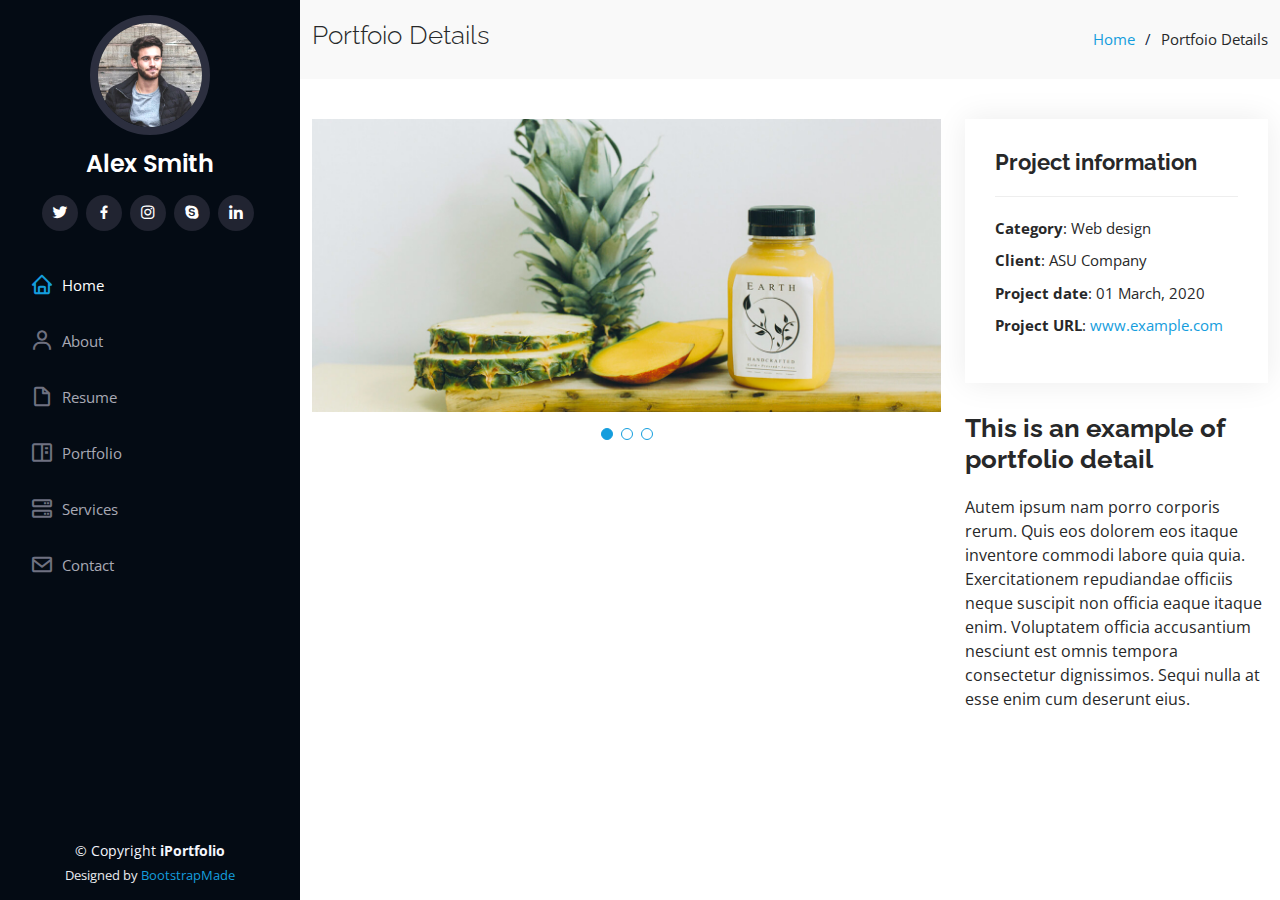
==== portfolio-details.html @ 713fc618 "new" ====
<!DOCTYPE html>
<html lang="en">

<head>
  <meta charset="utf-8">
  <meta content="width=device-width, initial-scale=1.0" name="viewport">

  <title>Portfolio Details - iPortfolio Bootstrap Template</title>
  <meta content="" name="description">
  <meta content="" name="keywords">

  <!-- Favicons -->
  <link href="assets/img/favicon.png" rel="icon">
  <link href="assets/img/apple-touch-icon.png" rel="apple-touch-icon">

  <!-- Google Fonts -->
  <link href="https://fonts.googleapis.com/css?family=Open+Sans:300,300i,400,400i,600,600i,700,700i|Raleway:300,300i,400,400i,500,500i,600,600i,700,700i|Poppins:300,300i,400,400i,500,500i,600,600i,700,700i" rel="stylesheet">

  <!-- Vendor CSS Files -->
  <link href="assets/vendor/aos/aos.css" rel="stylesheet">
  <link href="assets/vendor/bootstrap/css/bootstrap.min.css" rel="stylesheet">
  <link href="assets/vendor/bootstrap-icons/bootstrap-icons.css" rel="stylesheet">
  <link href="assets/vendor/boxicons/css/boxicons.min.css" rel="stylesheet">
  <link href="assets/vendor/glightbox/css/glightbox.min.css" rel="stylesheet">
  <link href="assets/vendor/swiper/swiper-bundle.min.css" rel="stylesheet">

  <!-- Template Main CSS File -->
  <link href="assets/css/style.css" rel="stylesheet">

  <!-- =======================================================
  * Template Name: iPortfolio - v3.7.0
  * Template URL: https://bootstrapmade.com/iportfolio-bootstrap-portfolio-websites-template/
  * Author: BootstrapMade.com
  * License: https://bootstrapmade.com/license/
  ======================================================== -->
</head>

<body>

  <!-- ======= Mobile nav toggle button ======= -->
  <i class="bi bi-list mobile-nav-toggle d-xl-none"></i>

  <!-- ======= Header ======= -->
  <header id="header">
    <div class="d-flex flex-column">

      <div class="profile">
        <img src="assets/img/profile-img.jpg" alt="" class="img-fluid rounded-circle">
        <h1 class="text-light"><a href="index.html">Alex Smith</a></h1>
        <div class="social-links mt-3 text-center">
          <a href="#" class="twitter"><i class="bx bxl-twitter"></i></a>
          <a href="#" class="facebook"><i class="bx bxl-facebook"></i></a>
          <a href="#" class="instagram"><i class="bx bxl-instagram"></i></a>
          <a href="#" class="google-plus"><i class="bx bxl-skype"></i></a>
          <a href="#" class="linkedin"><i class="bx bxl-linkedin"></i></a>
        </div>
      </div>

      <nav id="navbar" class="nav-menu navbar">
        <ul>
          <li><a href="#hero" class="nav-link scrollto active"><i class="bx bx-home"></i> <span>Home</span></a></li>
          <li><a href="#about" class="nav-link scrollto"><i class="bx bx-user"></i> <span>About</span></a></li>
          <li><a href="#resume" class="nav-link scrollto"><i class="bx bx-file-blank"></i> <span>Resume</span></a></li>
          <li><a href="#portfolio" class="nav-link scrollto"><i class="bx bx-book-content"></i> <span>Portfolio</span></a></li>
          <li><a href="#services" class="nav-link scrollto"><i class="bx bx-server"></i> <span>Services</span></a></li>
          <li><a href="#contact" class="nav-link scrollto"><i class="bx bx-envelope"></i> <span>Contact</span></a></li>
        </ul>
      </nav><!-- .nav-menu -->
    </div>
  </header><!-- End Header -->

  <main id="main">

    <!-- ======= Breadcrumbs ======= -->
    <section id="breadcrumbs" class="breadcrumbs">
      <div class="container">

        <div class="d-flex justify-content-between align-items-center">
          <h2>Portfoio Details</h2>
          <ol>
            <li><a href="index.html">Home</a></li>
            <li>Portfoio Details</li>
          </ol>
        </div>

      </div>
    </section><!-- End Breadcrumbs -->

    <!-- ======= Portfolio Details Section ======= -->
    <section id="portfolio-details" class="portfolio-details">
      <div class="container">

        <div class="row gy-4">

          <div class="col-lg-8">
            <div class="portfolio-details-slider swiper">
              <div class="swiper-wrapper align-items-center">

                <div class="swiper-slide">
                  <img src="assets/img/portfolio/portfolio-details-1.jpg" alt="">
                </div>

                <div class="swiper-slide">
                  <img src="assets/img/portfolio/portfolio-details-2.jpg" alt="">
                </div>

                <div class="swiper-slide">
                  <img src="assets/img/portfolio/portfolio-details-3.jpg" alt="">
                </div>

              </div>
              <div class="swiper-pagination"></div>
            </div>
          </div>

          <div class="col-lg-4">
            <div class="portfolio-info">
              <h3>Project information</h3>
              <ul>
                <li><strong>Category</strong>: Web design</li>
                <li><strong>Client</strong>: ASU Company</li>
                <li><strong>Project date</strong>: 01 March, 2020</li>
                <li><strong>Project URL</strong>: <a href="#">www.example.com</a></li>
              </ul>
            </div>
            <div class="portfolio-description">
              <h2>This is an example of portfolio detail</h2>
              <p>
                Autem ipsum nam porro corporis rerum. Quis eos dolorem eos itaque inventore commodi labore quia quia. Exercitationem repudiandae officiis neque suscipit non officia eaque itaque enim. Voluptatem officia accusantium nesciunt est omnis tempora consectetur dignissimos. Sequi nulla at esse enim cum deserunt eius.
              </p>
            </div>
          </div>

        </div>

      </div>
    </section><!-- End Portfolio Details Section -->

  </main><!-- End #main -->

  <!-- ======= Footer ======= -->
  <footer id="footer">
    <div class="container">
      <div class="copyright">
        &copy; Copyright <strong><span>iPortfolio</span></strong>
      </div>
      <div class="credits">
        <!-- All the links in the footer should remain intact. -->
        <!-- You can delete the links only if you purchased the pro version. -->
        <!-- Licensing information: https://bootstrapmade.com/license/ -->
        <!-- Purchase the pro version with working PHP/AJAX contact form: https://bootstrapmade.com/iportfolio-bootstrap-portfolio-websites-template/ -->
        Designed by <a href="https://bootstrapmade.com/">BootstrapMade</a>
      </div>
    </div>
  </footer><!-- End  Footer -->

  <a href="#" class="back-to-top d-flex align-items-center justify-content-center"><i class="bi bi-arrow-up-short"></i></a>

  <!-- Vendor JS Files -->
  <script src="assets/vendor/purecounter/purecounter.js"></script>
  <script src="assets/vendor/aos/aos.js"></script>
  <script src="assets/vendor/bootstrap/js/bootstrap.bundle.min.js"></script>
  <script src="assets/vendor/glightbox/js/glightbox.min.js"></script>
  <script src="assets/vendor/isotope-layout/isotope.pkgd.min.js"></script>
  <script src="assets/vendor/swiper/swiper-bundle.min.js"></script>
  <script src="assets/vendor/typed.js/typed.min.js"></script>
  <script src="assets/vendor/waypoints/noframework.waypoints.js"></script>
  <script src="assets/vendor/php-email-form/validate.js"></script>

  <!-- Template Main JS File -->
  <script src="assets/js/main.js"></script>

</body>

</html>
---- assets/css/style.css ----
/**
* Template Name: iPortfolio - v3.7.0
* Template URL: https://bootstrapmade.com/iportfolio-bootstrap-portfolio-websites-template/
* Author: BootstrapMade.com
* License: https://bootstrapmade.com/license/
*/

/*--------------------------------------------------------------
# General
--------------------------------------------------------------*/
body {
  font-family: "Open Sans", sans-serif;
  color: #272829;
}

a {
  color: #149ddd;
  text-decoration: none;
}

a:hover {
  color: #37b3ed;
  text-decoration: none;
}

h1, h2, h3, h4, h5, h6 {
  font-family: "Raleway", sans-serif;
}

/*--------------------------------------------------------------
# Back to top button
--------------------------------------------------------------*/
.back-to-top {
  position: fixed;
  visibility: hidden;
  opacity: 0;
  right: 15px;
  bottom: 15px;
  z-index: 996;
  background: #149ddd;
  width: 40px;
  height: 40px;
  border-radius: 50px;
  transition: all 0.4s;
}
.back-to-top i {
  font-size: 28px;
  color: #fff;
  line-height: 0;
}
.back-to-top:hover {
  background: #2eafec;
  color: #fff;
}
.back-to-top.active {
  visibility: visible;
  opacity: 1;
}

/*--------------------------------------------------------------
# Header
--------------------------------------------------------------*/
#header {
  position: fixed;
  top: 0;
  left: 0;
  bottom: 0;
  width: 300px;
  transition: all ease-in-out 0.5s;
  z-index: 9997;
  transition: all 0.5s;
  padding: 0 15px;
  background: #040b14;
  overflow-y: auto;
}
#header .profile img {
  margin: 15px auto;
  display: block;
  width: 120px;
  border: 8px solid #2c2f3f;
}
#header .profile h1 {
  font-size: 24px;
  margin: 0;
  padding: 0;
  font-weight: 600;
  -moz-text-align-last: center;
  text-align-last: center;
  font-family: "Poppins", sans-serif;
}
#header .profile h1 a, #header .profile h1 a:hover {
  color: #fff;
  text-decoration: none;
}
#header .profile .social-links a {
  font-size: 18px;
  display: inline-block;
  background: #212431;
  color: #fff;
  line-height: 1;
  padding: 8px 0;
  margin-right: 4px;
  border-radius: 50%;
  text-align: center;
  width: 36px;
  height: 36px;
  transition: 0.3s;
}
#header .profile .social-links a:hover {
  background: #149ddd;
  color: #fff;
  text-decoration: none;
}

#main {
  margin-left: 300px;
}

@media (max-width: 1199px) {
  #header {
    left: -300px;
  }

  #main {
    margin-left: 0;
  }
}
/*--------------------------------------------------------------
# Navigation Menu
--------------------------------------------------------------*/
/* Desktop Navigation */
.nav-menu {
  padding: 30px 0 0 0;
}
.nav-menu * {
  margin: 0;
  padding: 0;
  list-style: none;
}
.nav-menu > ul > li {
  position: relative;
  white-space: nowrap;
}
.nav-menu a, .nav-menu a:focus {
  display: flex;
  align-items: center;
  color: #a8a9b4;
  padding: 12px 15px;
  margin-bottom: 8px;
  transition: 0.3s;
  font-size: 15px;
}
.nav-menu a i, .nav-menu a:focus i {
  font-size: 24px;
  padding-right: 8px;
  color: #6f7180;
}
.nav-menu a:hover, .nav-menu .active, .nav-menu .active:focus, .nav-menu li:hover > a {
  text-decoration: none;
  color: #fff;
}
.nav-menu a:hover i, .nav-menu .active i, .nav-menu .active:focus i, .nav-menu li:hover > a i {
  color: #149ddd;
}

/* Mobile Navigation */
.mobile-nav-toggle {
  position: fixed;
  right: 15px;
  top: 15px;
  z-index: 9998;
  border: 0;
  font-size: 24px;
  transition: all 0.4s;
  outline: none !important;
  background-color: #149ddd;
  color: #fff;
  width: 40px;
  height: 40px;
  display: inline-flex;
  align-items: center;
  justify-content: center;
  line-height: 0;
  border-radius: 50px;
  cursor: pointer;
}

.mobile-nav-active {
  overflow: hidden;
}
.mobile-nav-active #header {
  left: 0;
}

/*--------------------------------------------------------------
# Hero Section
--------------------------------------------------------------*/
#hero {
  width: 100%;
  height: 100vh;
  background: url("../img/hero-bg.jpg") top center;
  background-size: cover;
}
#hero:before {
  content: "";
  background: rgba(5, 13, 24, 0.3);
  position: absolute;
  bottom: 0;
  top: 0;
  left: 0;
  right: 0;
  z-index: 1;
}
#hero .hero-container {
  position: relative;
  z-index: 2;
  min-width: 300px;
}
#hero h1 {
  margin: 0 0 10px 0;
  font-size: 64px;
  font-weight: 700;
  line-height: 56px;
  color: #fff;
}
#hero p {
  color: #fff;
  margin-bottom: 50px;
  font-size: 26px;
  font-family: "Poppins", sans-serif;
}
#hero p span {
  color: #fff;
  padding-bottom: 4px;
  letter-spacing: 1px;
  border-bottom: 3px solid #149ddd;
}
@media (min-width: 1024px) {
  #hero {
    background-attachment: fixed;
  }
}
@media (max-width: 768px) {
  #hero h1 {
    font-size: 28px;
    line-height: 36px;
  }
  #hero h2 {
    font-size: 18px;
    line-height: 24px;
    margin-bottom: 30px;
  }
}

/*--------------------------------------------------------------
# Sections General
--------------------------------------------------------------*/
section {
  padding: 60px 0;
  overflow: hidden;
}

.section-bg {
  background: #f5f8fd;
}

.section-title {
  padding-bottom: 30px;
}
.section-title h2 {
  font-size: 32px;
  font-weight: bold;
  margin-bottom: 20px;
  padding-bottom: 20px;
  position: relative;
  color: #173b6c;
}
.section-title h2::after {
  content: "";
  position: absolute;
  display: block;
  width: 50px;
  height: 3px;
  background: #149ddd;
  bottom: 0;
  left: 0;
}
.section-title p {
  margin-bottom: 0;
}

/*--------------------------------------------------------------
# About
--------------------------------------------------------------*/
.about .content h3 {
  font-weight: 700;
  font-size: 26px;
  color: #173b6c;
}
.about .content ul {
  list-style: none;
  padding: 0;
}
.about .content ul li {
  margin-bottom: 20px;
  display: flex;
  align-items: center;
}
.about .content ul strong {
  margin-right: 10px;
}
.about .content ul i {
  font-size: 16px;
  margin-right: 5px;
  color: #149ddd;
  line-height: 0;
}
.about .content p:last-child {
  margin-bottom: 0;
}

/*--------------------------------------------------------------
# Facts
--------------------------------------------------------------*/
.facts {
  padding-bottom: 30px;
}
.facts .count-box {
  padding: 30px;
  width: 100%;
}
.facts .count-box i {
  display: block;
  font-size: 44px;
  color: #149ddd;
  float: left;
  line-height: 0;
}
.facts .count-box span {
  font-size: 48px;
  line-height: 40px;
  display: block;
  font-weight: 700;
  color: #050d18;
  margin-left: 60px;
}
.facts .count-box p {
  padding: 15px 0 0 0;
  margin: 0 0 0 60px;
  font-family: "Raleway", sans-serif;
  font-size: 14px;
  color: #122f57;
}
.facts .count-box a {
  font-weight: 600;
  display: block;
  margin-top: 20px;
  color: #122f57;
  font-size: 15px;
  font-family: "Poppins", sans-serif;
  transition: ease-in-out 0.3s;
}
.facts .count-box a:hover {
  color: #1f5297;
}

/*--------------------------------------------------------------
# Akills
--------------------------------------------------------------*/
.skills .progress {
  height: 60px;
  display: block;
  background: none;
  border-radius: 0;
}
.skills .progress .skill {
  padding: 0;
  margin: 0 0 6px 0;
  text-transform: uppercase;
  display: block;
  font-weight: 600;
  font-family: "Poppins", sans-serif;
  color: #050d18;
}
.skills .progress .skill .val {
  float: right;
  font-style: normal;
}
.skills .progress-bar-wrap {
  background: #dce8f8;
  height: 10px;
}
.skills .progress-bar {
  width: 1px;
  height: 10px;
  transition: 0.9s;
  background-color: #149ddd;
}

/*--------------------------------------------------------------
# Resume
--------------------------------------------------------------*/
.resume .resume-title {
  font-size: 26px;
  font-weight: 700;
  margin-top: 20px;
  margin-bottom: 20px;
  color: #050d18;
}
.resume .resume-item {
  padding: 0 0 20px 20px;
  margin-top: -2px;
  border-left: 2px solid #1f5297;
  position: relative;
}
.resume .resume-item h4 {
  line-height: 18px;
  font-size: 18px;
  font-weight: 600;
  text-transform: uppercase;
  font-family: "Poppins", sans-serif;
  color: #050d18;
  margin-bottom: 10px;
}
.resume .resume-item h5 {
  font-size: 16px;
  background: #e4edf9;
  padding: 5px 15px;
  display: inline-block;
  font-weight: 600;
  margin-bottom: 10px;
}
.resume .resume-item ul {
  padding-left: 20px;
}
.resume .resume-item ul li {
  padding-bottom: 10px;
}
.resume .resume-item:last-child {
  padding-bottom: 0;
}
.resume .resume-item::before {
  content: "";
  position: absolute;
  width: 16px;
  height: 16px;
  border-radius: 50px;
  left: -9px;
  top: 0;
  background: #fff;
  border: 2px solid #1f5297;
}

/*--------------------------------------------------------------
# Portfolio
--------------------------------------------------------------*/
.portfolio .portfolio-item {
  margin-bottom: 30px;
}
.portfolio #portfolio-flters {
  padding: 0;
  margin: 0 auto 35px auto;
  list-style: none;
  text-align: center;
  background: #fff;
  border-radius: 50px;
  padding: 2px 15px;
}
.portfolio #portfolio-flters li {
  cursor: pointer;
  display: inline-block;
  padding: 10px 15px 8px 15px;
  font-size: 14px;
  font-weight: 600;
  line-height: 1;
  text-transform: uppercase;
  color: #272829;
  margin-bottom: 5px;
  transition: all 0.3s ease-in-out;
}
.portfolio #portfolio-flters li:hover, .portfolio #portfolio-flters li.filter-active {
  color: #149ddd;
}
.portfolio #portfolio-flters li:last-child {
  margin-right: 0;
}
.portfolio .portfolio-wrap {
  transition: 0.3s;
  position: relative;
  overflow: hidden;
  z-index: 1;
}
.portfolio .portfolio-wrap::before {
  content: "";
  background: rgba(255, 255, 255, 0.5);
  position: absolute;
  left: 0;
  right: 0;
  top: 0;
  bottom: 0;
  transition: all ease-in-out 0.3s;
  z-index: 2;
  opacity: 0;
}
.portfolio .portfolio-wrap .portfolio-links {
  opacity: 1;
  left: 0;
  right: 0;
  bottom: -60px;
  z-index: 3;
  position: absolute;
  transition: all ease-in-out 0.3s;
  display: flex;
  justify-content: center;
}
.portfolio .portfolio-wrap .portfolio-links a {
  color: #fff;
  font-size: 28px;
  text-align: center;
  background: rgba(20, 157, 221, 0.75);
  transition: 0.3s;
  width: 50%;
}
.portfolio .portfolio-wrap .portfolio-links a:hover {
  background: rgba(20, 157, 221, 0.95);
}
.portfolio .portfolio-wrap .portfolio-links a + a {
  border-left: 1px solid #37b3ed;
}
.portfolio .portfolio-wrap:hover::before {
  top: 0;
  left: 0;
  right: 0;
  bottom: 0;
  opacity: 1;
}
.portfolio .portfolio-wrap:hover .portfolio-links {
  opacity: 1;
  bottom: 0;
}

/*--------------------------------------------------------------
# Portfolio Details
--------------------------------------------------------------*/
.portfolio-details {
  padding-top: 40px;
}
.portfolio-details .portfolio-details-slider img {
  width: 100%;
}
.portfolio-details .portfolio-details-slider .swiper-pagination {
  margin-top: 20px;
  position: relative;
}
.portfolio-details .portfolio-details-slider .swiper-pagination .swiper-pagination-bullet {
  width: 12px;
  height: 12px;
  background-color: #fff;
  opacity: 1;
  border: 1px solid #149ddd;
}
.portfolio-details .portfolio-details-slider .swiper-pagination .swiper-pagination-bullet-active {
  background-color: #149ddd;
}
.portfolio-details .portfolio-info {
  padding: 30px;
  box-shadow: 0px 0 30px rgba(5, 13, 24, 0.08);
}
.portfolio-details .portfolio-info h3 {
  font-size: 22px;
  font-weight: 700;
  margin-bottom: 20px;
  padding-bottom: 20px;
  border-bottom: 1px solid #eee;
}
.portfolio-details .portfolio-info ul {
  list-style: none;
  padding: 0;
  font-size: 15px;
}
.portfolio-details .portfolio-info ul li + li {
  margin-top: 10px;
}
.portfolio-details .portfolio-description {
  padding-top: 30px;
}
.portfolio-details .portfolio-description h2 {
  font-size: 26px;
  font-weight: 700;
  margin-bottom: 20px;
}
.portfolio-details .portfolio-description p {
  padding: 0;
}

/*--------------------------------------------------------------
# Services
--------------------------------------------------------------*/
.services .icon-box {
  margin-bottom: 20px;
}
.services .icon {
  float: left;
  display: flex;
  align-items: center;
  justify-content: center;
  width: 54px;
  height: 54px;
  background: #149ddd;
  border-radius: 50%;
  transition: 0.5s;
  border: 1px solid #149ddd;
}
.services .icon i {
  color: #fff;
  font-size: 24px;
  line-height: 0;
}
.services .icon-box:hover .icon {
  background: #fff;
}
.services .icon-box:hover .icon i {
  color: #149ddd;
}
.services .title {
  margin-left: 80px;
  font-weight: 700;
  margin-bottom: 15px;
  font-size: 18px;
}
.services .title a {
  color: #343a40;
}
.services .title a:hover {
  color: #149ddd;
}
.services .description {
  margin-left: 80px;
  line-height: 24px;
  font-size: 14px;
}

/*--------------------------------------------------------------
# Testimonials
--------------------------------------------------------------*/
.testimonials .testimonials-carousel, .testimonials .testimonials-slider {
  overflow: hidden;
}
.testimonials .testimonial-item {
  box-sizing: content-box;
  text-align: center;
  min-height: 320px;
}
.testimonials .testimonial-item .testimonial-img {
  width: 90px;
  border-radius: 50%;
  margin: 0 auto;
}
.testimonials .testimonial-item h3 {
  font-size: 18px;
  font-weight: bold;
  margin: 10px 0 5px 0;
  color: #111;
}
.testimonials .testimonial-item h4 {
  font-size: 14px;
  color: #999;
  margin: 0;
}
.testimonials .testimonial-item .quote-icon-left, .testimonials .testimonial-item .quote-icon-right {
  color: #c3e8fa;
  font-size: 26px;
}
.testimonials .testimonial-item .quote-icon-left {
  display: inline-block;
  left: -5px;
  position: relative;
}
.testimonials .testimonial-item .quote-icon-right {
  display: inline-block;
  right: -5px;
  position: relative;
  top: 10px;
}
.testimonials .testimonial-item p {
  font-style: italic;
  margin: 0 15px 15px 15px;
  padding: 20px;
  background: #fff;
  position: relative;
  margin-bottom: 35px;
  border-radius: 6px;
  box-shadow: 0px 2px 15px rgba(0, 0, 0, 0.1);
}
.testimonials .testimonial-item p::after {
  content: "";
  width: 0;
  height: 0;
  border-top: 20px solid #fff;
  border-right: 20px solid transparent;
  border-left: 20px solid transparent;
  position: absolute;
  bottom: -20px;
  left: calc(50% - 20px);
}
.testimonials .swiper-pagination {
  margin-top: 20px;
  position: relative;
}
.testimonials .swiper-pagination .swiper-pagination-bullet {
  width: 12px;
  height: 12px;
  background-color: #fff;
  opacity: 1;
  border: 1px solid #149ddd;
}
.testimonials .swiper-pagination .swiper-pagination-bullet-active {
  background-color: #149ddd;
}

/*--------------------------------------------------------------
# Contact
--------------------------------------------------------------*/
.contact {
  padding-bottom: 130px;
}
.contact .info {
  padding: 30px;
  background: #fff;
  width: 100%;
  box-shadow: 0 0 24px 0 rgba(0, 0, 0, 0.12);
}
.contact .info i {
  font-size: 20px;
  color: #149ddd;
  float: left;
  width: 44px;
  height: 44px;
  background: #dff3fc;
  display: flex;
  justify-content: center;
  align-items: center;
  border-radius: 50px;
  transition: all 0.3s ease-in-out;
}
.contact .info h4 {
  padding: 0 0 0 60px;
  font-size: 22px;
  font-weight: 600;
  margin-bottom: 5px;
  color: #050d18;
}
.contact .info p {
  padding: 0 0 10px 60px;
  margin-bottom: 20px;
  font-size: 14px;
  color: #173b6c;
}
.contact .info .email p {
  padding-top: 5px;
}
.contact .info .social-links {
  padding-left: 60px;
}
.contact .info .social-links a {
  font-size: 18px;
  display: inline-block;
  background: #333;
  color: #fff;
  line-height: 1;
  padding: 8px 0;
  border-radius: 50%;
  text-align: center;
  width: 36px;
  height: 36px;
  transition: 0.3s;
  margin-right: 10px;
}
.contact .info .social-links a:hover {
  background: #149ddd;
  color: #fff;
}
.contact .info .email:hover i, .contact .info .address:hover i, .contact .info .phone:hover i {
  background: #149ddd;
  color: #fff;
}
.contact .php-email-form {
  width: 100%;
  padding: 30px;
  background: #fff;
  box-shadow: 0 0 24px 0 rgba(0, 0, 0, 0.12);
}
.contact .php-email-form .form-group {
  padding-bottom: 8px;
}
.contact .php-email-form .validate {
  display: none;
  color: red;
  margin: 0 0 15px 0;
  font-weight: 400;
  font-size: 13px;
}
.contact .php-email-form .error-message {
  display: none;
  color: #fff;
  background: #ed3c0d;
  text-align: left;
  padding: 15px;
  font-weight: 600;
}
.contact .php-email-form .error-message br + br {
  margin-top: 25px;
}
.contact .php-email-form .sent-message {
  display: none;
  color: #fff;
  background: #18d26e;
  text-align: center;
  padding: 15px;
  font-weight: 600;
}
.contact .php-email-form .loading {
  display: none;
  background: #fff;
  text-align: center;
  padding: 15px;
}
.contact .php-email-form .loading:before {
  content: "";
  display: inline-block;
  border-radius: 50%;
  width: 24px;
  height: 24px;
  margin: 0 10px -6px 0;
  border: 3px solid #18d26e;
  border-top-color: #eee;
  -webkit-animation: animate-loading 1s linear infinite;
  animation: animate-loading 1s linear infinite;
}
.contact .php-email-form .form-group {
  margin-bottom: 15px;
}
.contact .php-email-form label {
  padding-bottom: 8px;
}
.contact .php-email-form input, .contact .php-email-form textarea {
  border-radius: 0;
  box-shadow: none;
  font-size: 14px;
}
.contact .php-email-form input {
  height: 44px;
}
.contact .php-email-form textarea {
  padding: 10px 15px;
}
.contact .php-email-form button[type=submit] {
  background: #149ddd;
  border: 0;
  padding: 10px 24px;
  color: #fff;
  transition: 0.4s;
  border-radius: 4px;
}
.contact .php-email-form button[type=submit]:hover {
  background: #37b3ed;
}
@-webkit-keyframes animate-loading {
  0% {
    transform: rotate(0deg);
  }
  100% {
    transform: rotate(360deg);
  }
}
@keyframes animate-loading {
  0% {
    transform: rotate(0deg);
  }
  100% {
    transform: rotate(360deg);
  }
}

/*--------------------------------------------------------------
# Breadcrumbs
--------------------------------------------------------------*/
.breadcrumbs {
  padding: 20px 0;
  background: #f9f9f9;
}
.breadcrumbs h2 {
  font-size: 26px;
  font-weight: 300;
}
.breadcrumbs ol {
  display: flex;
  flex-wrap: wrap;
  list-style: none;
  padding: 0;
  margin: 0;
  font-size: 15px;
}
.breadcrumbs ol li + li {
  padding-left: 10px;
}
.breadcrumbs ol li + li::before {
  display: inline-block;
  padding-right: 10px;
  color: #0e2442;
  content: "/";
}
@media (max-width: 768px) {
  .breadcrumbs .d-flex {
    display: block !important;
  }
  .breadcrumbs ol {
    display: block;
  }
  .breadcrumbs ol li {
    display: inline-block;
  }
}

/*--------------------------------------------------------------
# Footer
--------------------------------------------------------------*/
#footer {
  padding: 15px;
  color: #f4f6fd;
  font-size: 14px;
  position: fixed;
  left: 0;
  bottom: 0;
  width: 300px;
  z-index: 9999;
  background: #040b14;
}
#footer .copyright {
  text-align: center;
}
#footer .credits {
  padding-top: 5px;
  text-align: center;
  font-size: 13px;
  color: #eaebf0;
}
@media (max-width: 1199px) {
  #footer {
    position: static;
    width: auto;
    padding-right: 20px 15px;
  }
}
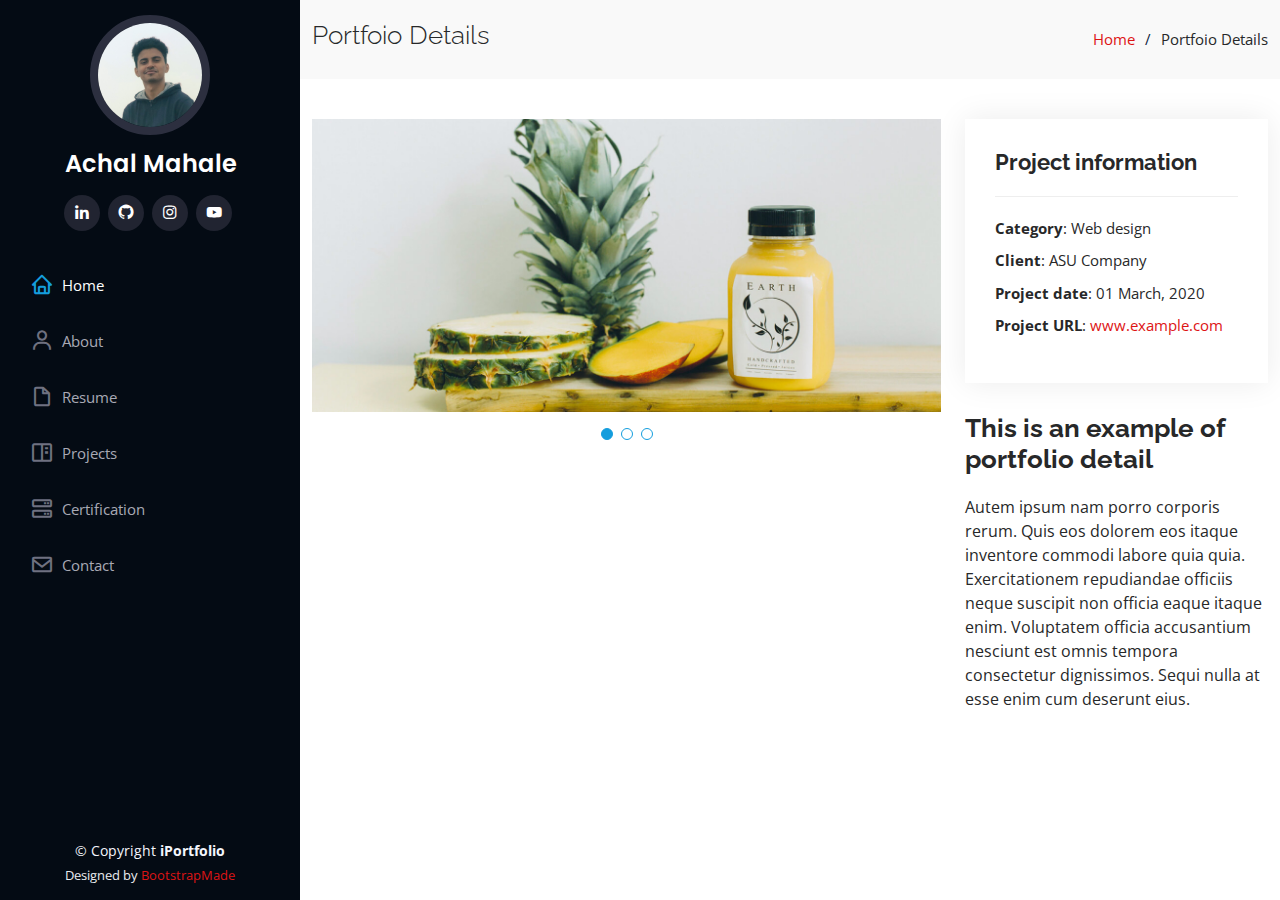
==== commit a613db9f: "edit2.0" ====
--- a/portfolio-details.html
+++ b/portfolio-details.html
@@ -46,13 +46,12 @@
 
       <div class="profile">
         <img src="assets/img/profile-img.jpg" alt="" class="img-fluid rounded-circle">
-        <h1 class="text-light"><a href="index.html">Alex Smith</a></h1>
+        <h1 class="text-light"><a href="index.html">Achal Mahale</a></h1>
         <div class="social-links mt-3 text-center">
-          <a href="#" class="twitter"><i class="bx bxl-twitter"></i></a>
-          <a href="#" class="facebook"><i class="bx bxl-facebook"></i></a>
-          <a href="#" class="instagram"><i class="bx bxl-instagram"></i></a>
-          <a href="#" class="google-plus"><i class="bx bxl-skype"></i></a>
-          <a href="#" class="linkedin"><i class="bx bxl-linkedin"></i></a>
+          <a href="https://www.linkedin.com/in/achalmahale/" class="linkedin"><i class="bx bxl-linkedin"></i></a>
+          <a href="https://github.com/Achalmahale" class="github"><i class="bx bxl-github"></i></a>
+          <a href="https://www.instagram.com/achalmahale/" class="instagram"><i class="bx bxl-instagram"></i></a>
+          <a href="https://www.youtube.com/c/AchalMahale/videos" class="youtube"><i class="bx bxl-youtube"></i></a>
         </div>
       </div>
 
@@ -61,8 +60,8 @@
           <li><a href="#hero" class="nav-link scrollto active"><i class="bx bx-home"></i> <span>Home</span></a></li>
           <li><a href="#about" class="nav-link scrollto"><i class="bx bx-user"></i> <span>About</span></a></li>
           <li><a href="#resume" class="nav-link scrollto"><i class="bx bx-file-blank"></i> <span>Resume</span></a></li>
-          <li><a href="#portfolio" class="nav-link scrollto"><i class="bx bx-book-content"></i> <span>Portfolio</span></a></li>
-          <li><a href="#services" class="nav-link scrollto"><i class="bx bx-server"></i> <span>Services</span></a></li>
+          <li><a href="#portfolio" class="nav-link scrollto"><i class="bx bx-book-content"></i> <span>Projects</span></a></li>
+          <li><a href="#services" class="nav-link scrollto"><i class="bx bx-server"></i> <span>Certification</span></a></li>
           <li><a href="#contact" class="nav-link scrollto"><i class="bx bx-envelope"></i> <span>Contact</span></a></li>
         </ul>
       </nav><!-- .nav-menu -->
--- a/assets/css/style.css
+++ b/assets/css/style.css
@@ -14,12 +14,12 @@
 }
 
 a {
-  color: #149ddd;
+  color: #dd1414;
   text-decoration: none;
 }
 
 a:hover {
-  color: #37b3ed;
+  color: #ed3737;
   text-decoration: none;
 }
 
@@ -37,7 +37,7 @@
   right: 15px;
   bottom: 15px;
   z-index: 996;
-  background: #149ddd;
+  background: #dd1414;
   width: 40px;
   height: 40px;
   border-radius: 50px;
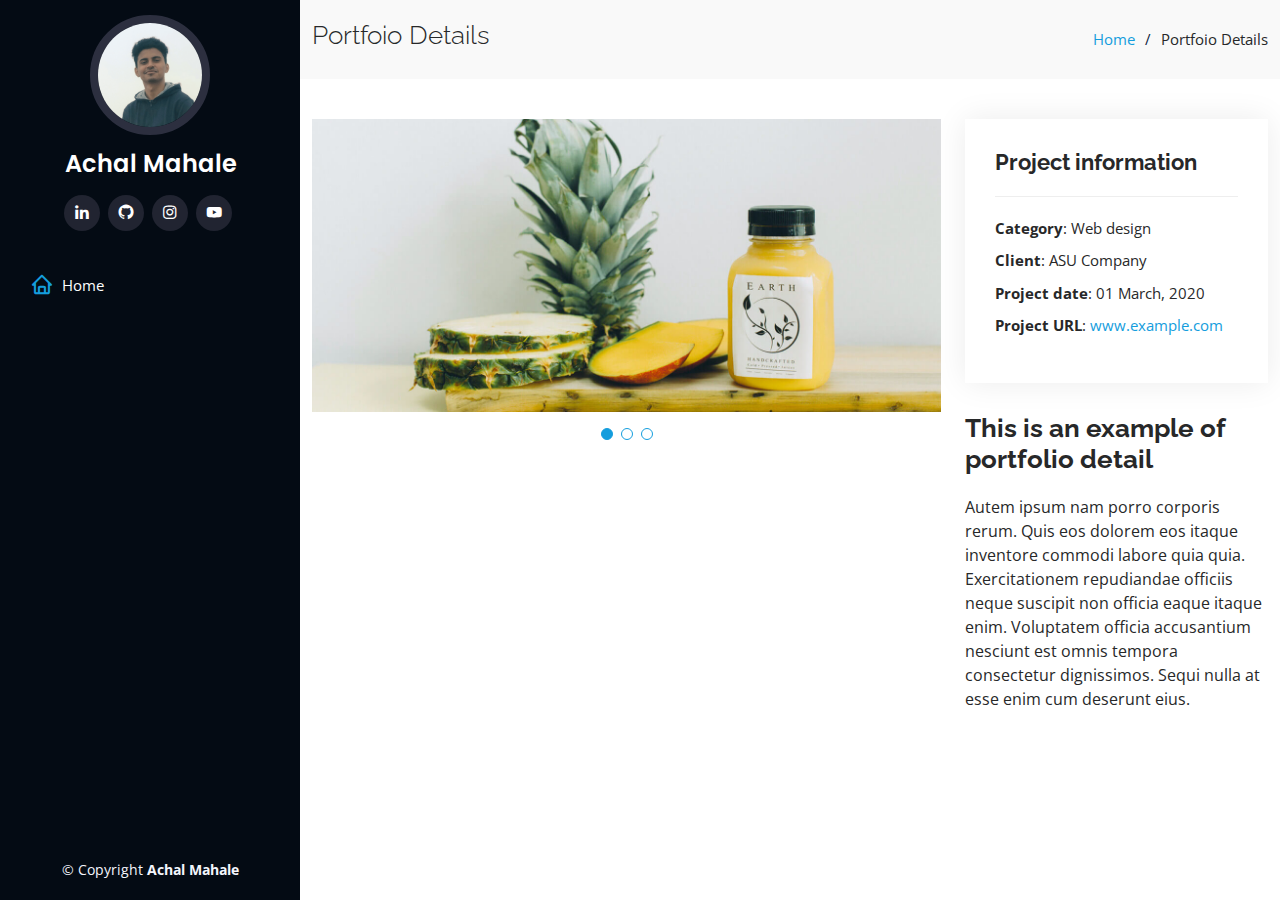
==== commit 529220a1: "added credly" ====
--- a/portfolio-details.html
+++ b/portfolio-details.html
@@ -5,7 +5,7 @@
   <meta charset="utf-8">
   <meta content="width=device-width, initial-scale=1.0" name="viewport">
 
-  <title>Portfolio Details - iPortfolio Bootstrap Template</title>
+  <title>Projects</title>
   <meta content="" name="description">
   <meta content="" name="keywords">
 
@@ -57,12 +57,8 @@
 
       <nav id="navbar" class="nav-menu navbar">
         <ul>
-          <li><a href="#hero" class="nav-link scrollto active"><i class="bx bx-home"></i> <span>Home</span></a></li>
-          <li><a href="#about" class="nav-link scrollto"><i class="bx bx-user"></i> <span>About</span></a></li>
-          <li><a href="#resume" class="nav-link scrollto"><i class="bx bx-file-blank"></i> <span>Resume</span></a></li>
-          <li><a href="#portfolio" class="nav-link scrollto"><i class="bx bx-book-content"></i> <span>Projects</span></a></li>
-          <li><a href="#services" class="nav-link scrollto"><i class="bx bx-server"></i> <span>Certification</span></a></li>
-          <li><a href="#contact" class="nav-link scrollto"><i class="bx bx-envelope"></i> <span>Contact</span></a></li>
+          <li><a href="https://achalmahale.me/" class="nav-link scrollto active"><i class="bx bx-home"></i> <span>Home</span></a></li>
+          
         </ul>
       </nav><!-- .nav-menu -->
     </div>
@@ -77,7 +73,7 @@
         <div class="d-flex justify-content-between align-items-center">
           <h2>Portfoio Details</h2>
           <ol>
-            <li><a href="index.html">Home</a></li>
+            <li><a href="https://achalmahale.me/">Home</a></li>
             <li>Portfoio Details</li>
           </ol>
         </div>
@@ -141,14 +137,14 @@
   <footer id="footer">
     <div class="container">
       <div class="copyright">
-        &copy; Copyright <strong><span>iPortfolio</span></strong>
+        &copy; Copyright <strong><span>Achal Mahale</span></strong>
       </div>
       <div class="credits">
         <!-- All the links in the footer should remain intact. -->
         <!-- You can delete the links only if you purchased the pro version. -->
         <!-- Licensing information: https://bootstrapmade.com/license/ -->
         <!-- Purchase the pro version with working PHP/AJAX contact form: https://bootstrapmade.com/iportfolio-bootstrap-portfolio-websites-template/ -->
-        Designed by <a href="https://bootstrapmade.com/">BootstrapMade</a>
+       </a>
       </div>
     </div>
   </footer><!-- End  Footer -->
--- a/assets/css/style.css
+++ b/assets/css/style.css
@@ -14,18 +14,20 @@
 }
 
 a {
-  color: #dd1414;
+  color: #149ddd;
   text-decoration: none;
 }
 
 a:hover {
-  color: #ed3737;
+  color: #37b3ed;
   text-decoration: none;
 }
 
 h1, h2, h3, h4, h5, h6 {
   font-family: "Raleway", sans-serif;
 }
+
+
 
 /*--------------------------------------------------------------
 # Back to top button
@@ -37,7 +39,7 @@
   right: 15px;
   bottom: 15px;
   z-index: 996;
-  background: #dd1414;
+  background: #149ddd;
   width: 40px;
   height: 40px;
   border-radius: 50px;
@@ -198,8 +200,8 @@
 #hero {
   width: 100%;
   height: 100vh;
-  background: url("../img/hero-bg.jpg") top center;
-  background-size: cover;
+  background: url("../img/bg.jpg") top center;
+  background-size: fit;
 }
 #hero:before {
   content: "";
